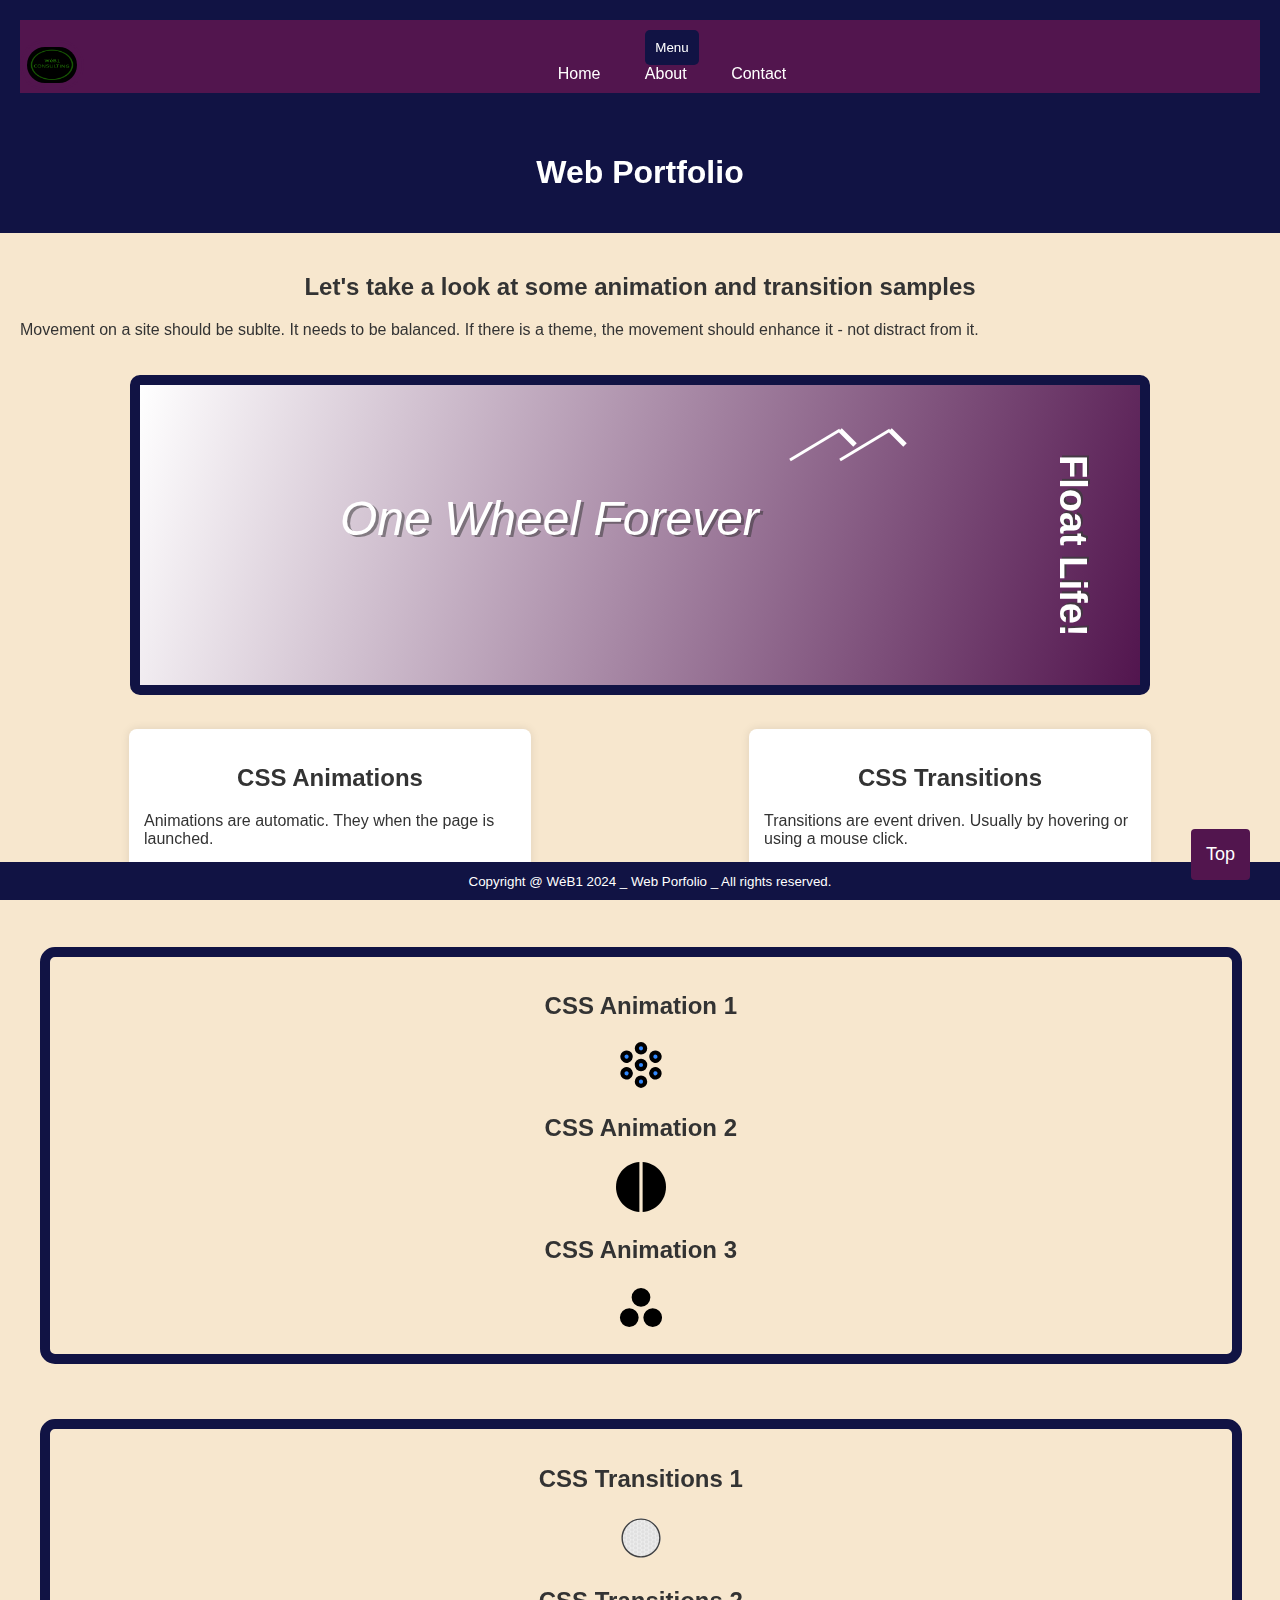
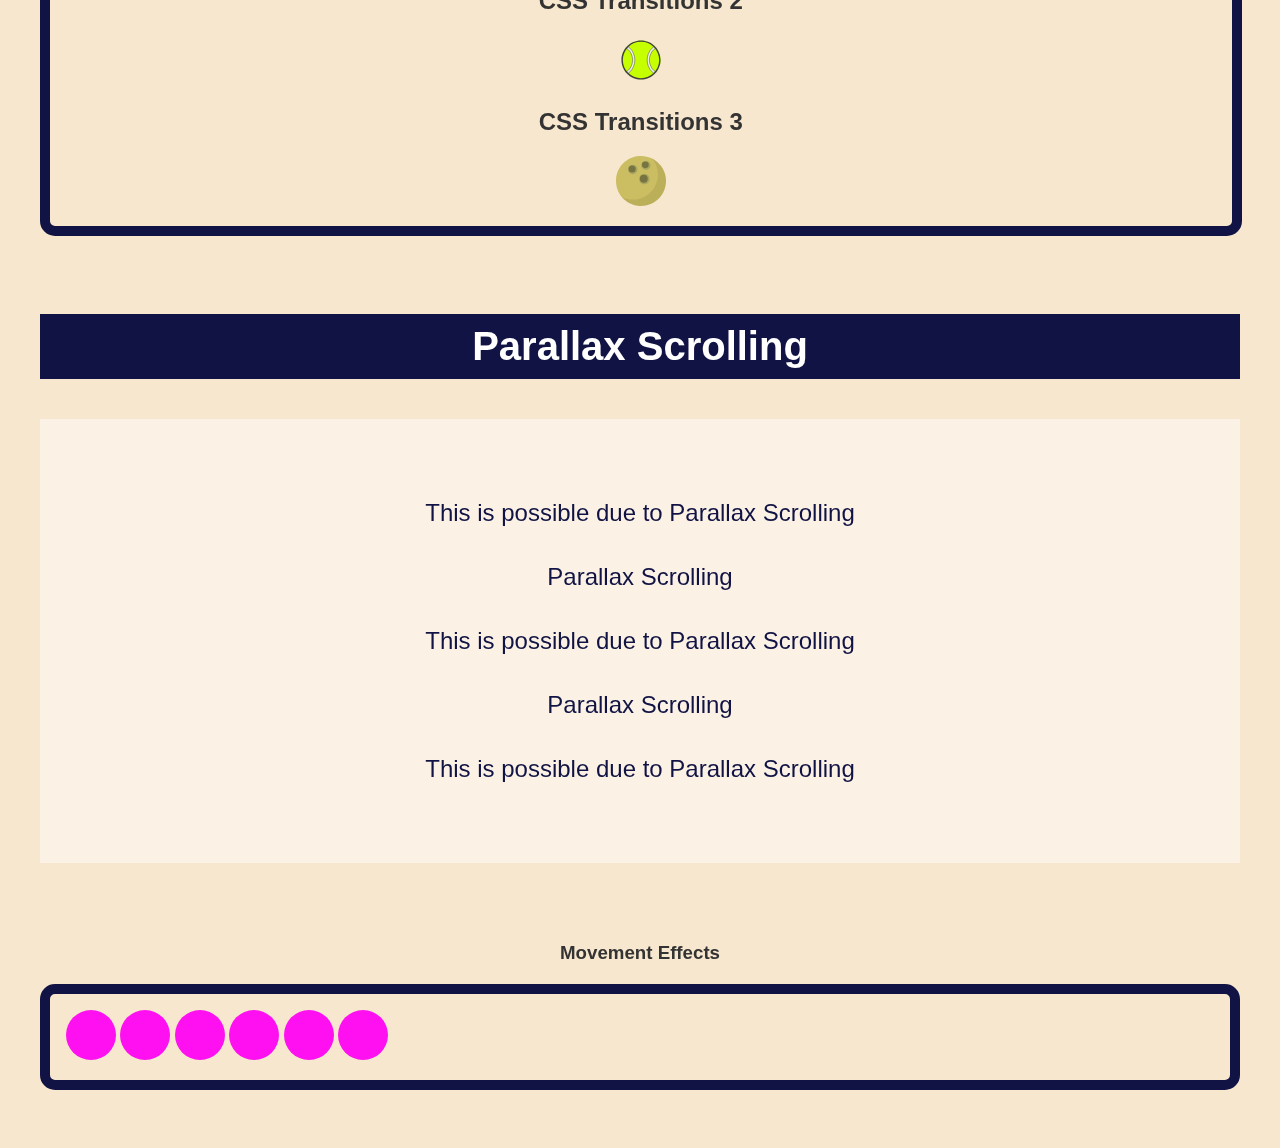
==== index.html @ e8b8176c "removed rotating box" ====
<!DOCTYPE html>
<html lang="en">
<head>
    <meta charset="UTF-8">
    <title>Home</title>
    <meta name="description" content="Digital Bulletin Boards">
    <link rel="preconnect" href="https://fonts.googleapis.com">
    <link rel="preconnect" href="https://fonts.gstatic.com" crossorigin>
    <meta name="author" content="SPate"> 
    <link rel="icon" type="image/x-icon" href="img/favicon.ico">
    <link rel="stylesheet" href="cp.css">
    <style>
        #container {
            margin: 20px;
            width: 97%;
            background-color: #f7e7ce;;
            text-align: center;
        }
         #canvas {            
            border: 10px solid #111344;
            border-radius: 10px; 
        }
            
        .animations {
            margin: 20px;
            padding: 16px;
            border: 10px solid #111344;
            border-radius: 15px;
        }
        .separator {
            height: 15px;
        }
        .transitions {
            margin: 20px;
            padding: 16px;
            border: 10px solid #111344;
            border-radius: 15px;
        }
        img {
            width: 50px;
        }
        /* CSS animations 1 */
        #a1 { animation: move1 5s 3;}
        @keyframes move1 {
            0% { transform: translateX(0px);}
            50% { transform: translateX(300px);}
            100% { transform: translateX(0px);}
        }
        #a2 { animation: move2 5s 5;}
        @keyframes move2 {
            0% {transform: translateX(0px) rotate(0deg);}
            50% {transform: translateX(500px) rotate(360deg);}
            100% {transform: translate(0px) rotate(0deg);}
        }
        #a3 {animation: move3 10s 5;}
        @keyframes move3 {
            0% {transform: translateX(Opx) rotate(0deg);}
            25% {transform: translateX(500px) rotate(360deg);}
            50% {transform: translate(Opx) rotate(0deg);}
            75% {transform: translate(-500px) rotate(-360deg);}
            100% {transform: translate(Opx) rotate(0deg);}
        }
        /* CSS transitions 1 */
        #t1 { transition: transform 1s;}
        #t1:hover {
            cursor: pointer;
            transform: rotateX(145deg);
        }
        #t2 { transition: transform 1s;}
        #t2:hover {
            cursor: pointer;
            transform: rotateZ(225deg) scale(.8);
        }
        #t3 {
            transition: transform 0.5s;
        }
        #t3:hover {
            cursor: pointer;
            transform: rotateY(145deg) scale(1.1);
        }

        /* CSS for the Balls */
#ball {
    width: 50px;
    height: 50px;
    border-radius: 50%;
    background-color: #FF10F0;
    display: inline-block; 
    /* ADD THESE LINES BELOW */
    animation: bounce .5s;
    animation-direction: alternate;      
    animation-timing-function: cubic-bezier(.5, 0.05, 1, .5);
    animation-iteration-count: infinite;          
}

/* Keyframes for bouncing ball - won't bounce without it */
@keyframes bounce {
    from {
        transform: translate3d(0, 0, 0);
    }
    to {
        transform: translate3d(0, 275px, 0);  /* the translate3d(0,0,0) transform property, which ensures use of the GPU in the translation. We also only specify the change in the Y-direction only. So, down, then up. */             
    }
}
    </style>

<script>
    // JS for canvas
    window.onload = function() {
        var canvas = document.querySelector("#canvas");
        var ctx = canvas.getContext('2d');
        //Rectangle with gradient
    ctx.beginPath();
 
 // Create gradient
 var grd = ctx.createLinearGradient(0, 0, 1000, 300);
 grd.addColorStop(0, "#ffffff");
 grd.addColorStop(1, "#52154E");

 // Fill with gradient
 ctx.fillStyle = grd;
 ctx.fillRect(0, 0, 1000, 300);

// Drawing the Image
 var img = new Image(400, 320);
img.src = "";
img.onload = function() {
    ctx.beginPath();                              
    ctx.drawImage(img, 0, -10);
    ctx.drawImage(img, 350, 110, 200,175);                
    ctx.drawImage(img, 500, 130, 200,175);                
   
}

 // Drawing the Text
 ctx.font = 'italic 48px arial';
 ctx.fillStyle = "rgba(50,50,50, 0.5)";
 ctx.fillText('One Wheel Forever', 203, 152);
 ctx.fillStyle = "#ffffff";
 ctx.fillText('One Wheel Forever', 200, 150);                  
 
 ctx.save();
 ctx.translate(920,70);
 ctx.rotate(Math.PI / 2);
 ctx.font = 'bold 38px arial';
 ctx.textAlign = "left";
 ctx.fillStyle = "rgba(60,60,60, 0.8)";
 ctx.fillText("Float Life!", -2, -2);
 ctx.fillStyle = "#ffffff";
 ctx.fillText("Float Life!", 0, 0);
 ctx.restore(); 

     // Add Line Drawings
 var startX = 700;
 var startY = 45;
 
ctx.strokeStyle = "#ffffff";
 
ctx.beginPath();
ctx.lineWidth = 3;
ctx.moveTo(startX,startY);
ctx.lineTo(startX - 50, startY + 30);
ctx.stroke();
 
ctx.beginPath();
ctx.moveTo(startX,startY);
ctx.lineWidth = 5;
ctx.lineTo(startX + 15, startY + 15);
ctx.stroke();
 
ctx.beginPath();
ctx.lineWidth = 3;
ctx.moveTo(startX + 50,startY);
ctx.lineTo(startX, startY + 30);
ctx.stroke();
 
ctx.beginPath();        
ctx.moveTo(startX + 50,startY);
ctx.lineWidth = 5;
ctx.lineTo(startX + 65, startY + 15);     
ctx.stroke(); 
    }
</script>

<script>
    // JavaScript for Scroll Events
    // When the user scrolls down 25px from the top of the document, show the button
window.onscroll = function() {
    scrollFunction()
};
 
function scrollFunction() {
    if (document.body.scrollTop > 25 || document.documentElement.scrollTop > 25) {
        document.getElementById("myBtn").style.display = "block";                
    } else {
        document.getElementById("myBtn").style.display = "none";                
    }
}
 
// When the user clicks on the button, scroll to the top of the document
function topFunction() {
    document.body.scrollTop = 0;
    document.documentElement.scrollTop = 0;
}

</script>
</head>

<body>
    <header>
        <a href="index.html">
            <img src="img/web1_logo.png" alt="Logo" class="logo" ALT="logo" ALIGN=left>
            </a>
    <nav class="navbar">
        <button class="toggle-btn">Menu</button>
        <br>
        <ul class="nav-links">
            <li><a href="index.html">Home</a></li>
            <li><a href="about.html">About</a></li>
            <li><a href="contact.html">Contact</a></li>
        </ul>
    </nav>
    </header>

    <header>
        <h1>Web Portfolio</h1>
    </header>

    <!-- Hero image / Commented out for Portfolio purposes
    <img class="hero-image" src="img/IMG_2759-min.jpeg" alt="View of land and sky mage">
    Source: Taken by Spate on location -->

    <section>
        <h2>Let's take a look at some animation and transition samples</h2>
        <p>
            Movement on a site should be sublte. It needs to be balanced. 
            If there is a theme, the movement should enhance it - not distract from it.
        </p>
    </section>

    <!-- Canvas Element -->
    <div style = "text-align:center;"> <!-- div added to canvas element for alignment -->
    <canvas id="canvas" width="1000px" height="300px"></canvas>
    </div>

    <section>
        <div class="board-container">
            <div class="board">
                <h2>CSS Animations</h2>
                <p>Animations are automatic. They when the page is launched.</p>
            </div>

            <div class="board">
                <h2>CSS Transitions</h2>
                <p>Transitions are event driven. Usually by hovering or using a mouse click.</p>
            </div>
        </div>
    </section>

    <br>
    
    <main>
        <div id="container">
            <div class="animations">
                <!-- Animations will go here -->
                <div>
                    <h2>CSS Animation 1</h2>
                    <img id="a1" src="img/circles-seven-svgrepo-com.svg" alt="animated image">
                </div>
                <div>
                    <h2>CSS Animation 2</h2>
                    <img id="a2" src="img/circles-svgrepo-com.svg" alt="animated image">
                </div>
                <div>
                    <h2>CSS Animation 3</h2>
                    <img id="a3" src="img/circles-three-fill-svgrepo-com.svg" alt="animated image">
                    <!-- SVG images from https://www.svgrepo.com/vectors/circles/ -->
                </div>
    
            </div>

            <div class="separator"></div>

            <div class="transitions">
                <!-- Transitions will go here -->
                <div>
                    <h2>CSS Transitions 1</h2>
                    <img id="t1" src="img/balls-golf-svgrepo-com.svg" alt="transitioned image">
                </div>
                <div>
                    <h2>CSS Transitions 2</h2>
                    <img id="t2" src="img/balls-tennis-svgrepo-com.svg" alt="transitioned image">
                </div>
                <div>
                    <h2>CSS Transitions 3</h2>
                    <img id="t3" src="img/bowling-svgrepo-com.svg" alt="transitioned image">
                   <!-- SVG images from https://www.svgrepo.com/vectors/balls/ --> 
                </div>
    
            </div>
    
        </div>
    </main>
    <br>

    <!-- Used example from Course book Creating Web Animations Kirupa Chinnathambi /
        Chapter 13. Parallax Scrolling -->
    <h4>Parallax Scrolling </h4>
<div id="content">
<p>This is possible due to Parallax Scrolling</p>
<p>Parallax Scrolling</p>
<p>This is possible due to Parallax Scrolling</p>
<p>Parallax Scrolling</p>
<p>This is possible due to Parallax Scrolling</p>
</div>
<div id="bigYellowCircle"></div>
<div id="blueSquare"></div>
<div id="greenPentagon"></div>

<!-- JS for Parallax Scrolling events -->
<script>
	var bigYellowCircle = document.querySelector("#bigYellowCircle");
	var blueSquare = document.querySelector("#blueSquare");
	var greenPentagon = document.querySelector("#greenPentagon");

	function setTranslate(xPos, yPos, el) {
		el.style.transform = "translate3d(" + xPos + ", " + yPos + "px, 0)";
	}

	window.addEventListener("DOMContentLoaded", scrollLoop, false);

	var xScrollPosition;
	var yScrollPosition;

	function scrollLoop() {
		xScrollPosition = window.scrollX;
		yScrollPosition = window.scrollY;

		setTranslate(0, yScrollPosition * -0.2, bigYellowCircle);
		setTranslate(0, yScrollPosition * -1.5, blueSquare);
		setTranslate(0, yScrollPosition * .5, greenPentagon);

		requestAnimationFrame(scrollLoop);
	}

</script>

    <section>
        <h3>Movement Effects</h3>
        <div class="animations">
            <div id="ball"></div>
            <div id="ball"></div>
            <div id="ball"></div>
            <div id="ball"></div>
            <div id="ball"></div>
            <div id="ball"></div>
        </div>
    </section>
    <br>

    <script>
        // Script for Nav menu
        // Get the toggle button and navigation links
        const toggleBtn = document.querySelector('.toggle-btn');
        const navLinks = document.querySelector('.nav-links');

        // Add event listener to toggle button
        toggleBtn.addEventListener('click', function() {
            // Toggle the 'show' class on navigation links
            navLinks.classList.toggle('show');
        });
    </script>

<!-- HTML for top scroll button -->
<div class="myBtn" onclick="topFunction()" id="myBtn" title="Go to top">Top</div>

<footer>
    <small>Copyright @ WéB1 2024 _ Web Porfolio _ All rights reserved.</small>
</footer>
    
</body>
</html>
---- cp.css ----
/* styles.css - Alphabetical Order - @media queires at the end */
body {
    font-family: 'Arial', sans-serif;
    margin: 0;
    padding: 0;
    background-color: #f7e7ce;
    color: #333;
}

html{
    scroll-behavior: smooth;
}

/* Parallax Scrolling */
#content {
    padding: 50px;
    margin: 40px;
    background-color: rgba(255, 255, 255, .48);
    text-align: center;
}
#content p {
    font-family: Helvetica, sans-serif;
    font-size: 24px;
    line-height: 40px;
    color: #111344;
    text-align: center;
}
h4 {
    text-transform: capitalize;
    font-family: sans-serif;
    font-size: 40px;
    padding: 10px;
    margin: 40px;
    background-color: #111344;
    color: #FFF;
    text-align: center;
}
#bigYellowCircle {
    background-image: url("https://www.kirupa.com/images/yellow_circle.svg");
    background-repeat: no-repeat;
    background-position: center center;
    background-size: 90%;
    position: fixed;
    top: 0;
    width: 100vw;
    height: 100vw;
    z-index: -1;
    opacity: .75;
}
#blueSquare {
    background-image: url("https://www.kirupa.com/images/blue_square.svg");
    background-repeat: no-repeat;
    background-position: 97% bottom;
    background-size: 10%;
    position: fixed;
    top: 0;
    width: 100vw;
    height: 100vw;
    z-index: -2;
    opacity: .75;
}
#greenPentagon {
    background-image: url("https://www.kirupa.com/images/green_pentagon.svg");
    background-repeat: no-repeat;
    background-position: 5% top;
    background-size: 50%;
    position: fixed;
    top: 0;
    width: 100vw;
    height: 100vw;
    z-index: -3;
    opacity: .75;
}

/* CSS test - consideres part of the body - that is why they are not in alphabetical order */
h1 {
 text-align: center;
}
h2 {
text-align: center;
}
h3 {
text-align: center;
}
p {
    text-align: left;
}

/* CSS for 2 grid boards */
.board-container {
    display: flex;
    flex-wrap: wrap;
    justify-content: space-around;
}

.board {
    width: 30%;
    margin: 10px;
    padding: 15px;
    background-color: #fff;
    border-radius: 8px;
    box-shadow: 0 0 10px rgba(0, 0, 0, 0.1);
}

button {
    padding: 10px;
    background-color: #111344;
    color: white;
    border: none;
    border-radius: 5px;
    cursor: pointer;
}

footer {
    background-color: #111344;
    color: white;
    text-align: center;
    padding: 10px;
    position: fixed;
    bottom: 0;
    width: 100%;
}

/* CSS for header */
header {
    background-color: #111344;
    padding: 20px;
    text-align: center;
    color: white;
}

/* Hero image css */
.hero-image {
    width: 100%;
    height: auto;
}

img {
    width: 100%;
    height: 100%;
    object-fit: cover;
}

/* Adjust the margin-bottom as needed for your desired spacing */
.last-section {
    margin-bottom: 20px; 
    text-align: center;
}

/* CSS for LoGo control */
.logo {
    display: block;
    max-width: 80px; /* Adjust the maximum width as needed */
    margin: 20px auto; /* Adjust the margin for positioning */
    border: 2px solid #52154E;
    padding: 5px;
    border-radius: 50px 50px;
}

/* Default styles for navigation menu */
.navbar {
    background-color: #52154E;
    padding: 10px 0;
}

.nav-links {
    list-style-type: none;
    margin: 0;
    padding: 0;
}

.nav-links li {
    display: inline;
}

.nav-links li a {
    color: white;
    text-decoration: none;
    padding: 10px 20px;
}

/* CSS for scroll button */
.myBtn {
    /* display: none;     comment this out at first*/
     position: fixed;
     bottom: 20px;
     right: 30px;
     z-index: 99;
     font-size: 18px;
     border: none;
     outline: none;
     background-color: #52154E;
     color: white;
     cursor: pointer;
     padding: 15px;
     border-radius: 4px;
 }
  
 .myBtn:hover {
     background-color: #555;
 }

/* CSS for items in section */
section {
    padding: 20px;
}

/* CSS media Queries for Smartphone */
@media screen and (max-width: 480px) {
    .board {
        width: 100%;
    }

    #canvas {
        width: 100%;
    }
}

/* Media query for tablets and phones */
@media screen and (max-width: 768px) {
    .nav-links {
        display: none; 
    }

    .nav-links.show {
        display: block; 
    }

    .nav-links li {
        display: block; 
    }

    #canvas {
        width: 75%;
    }
}
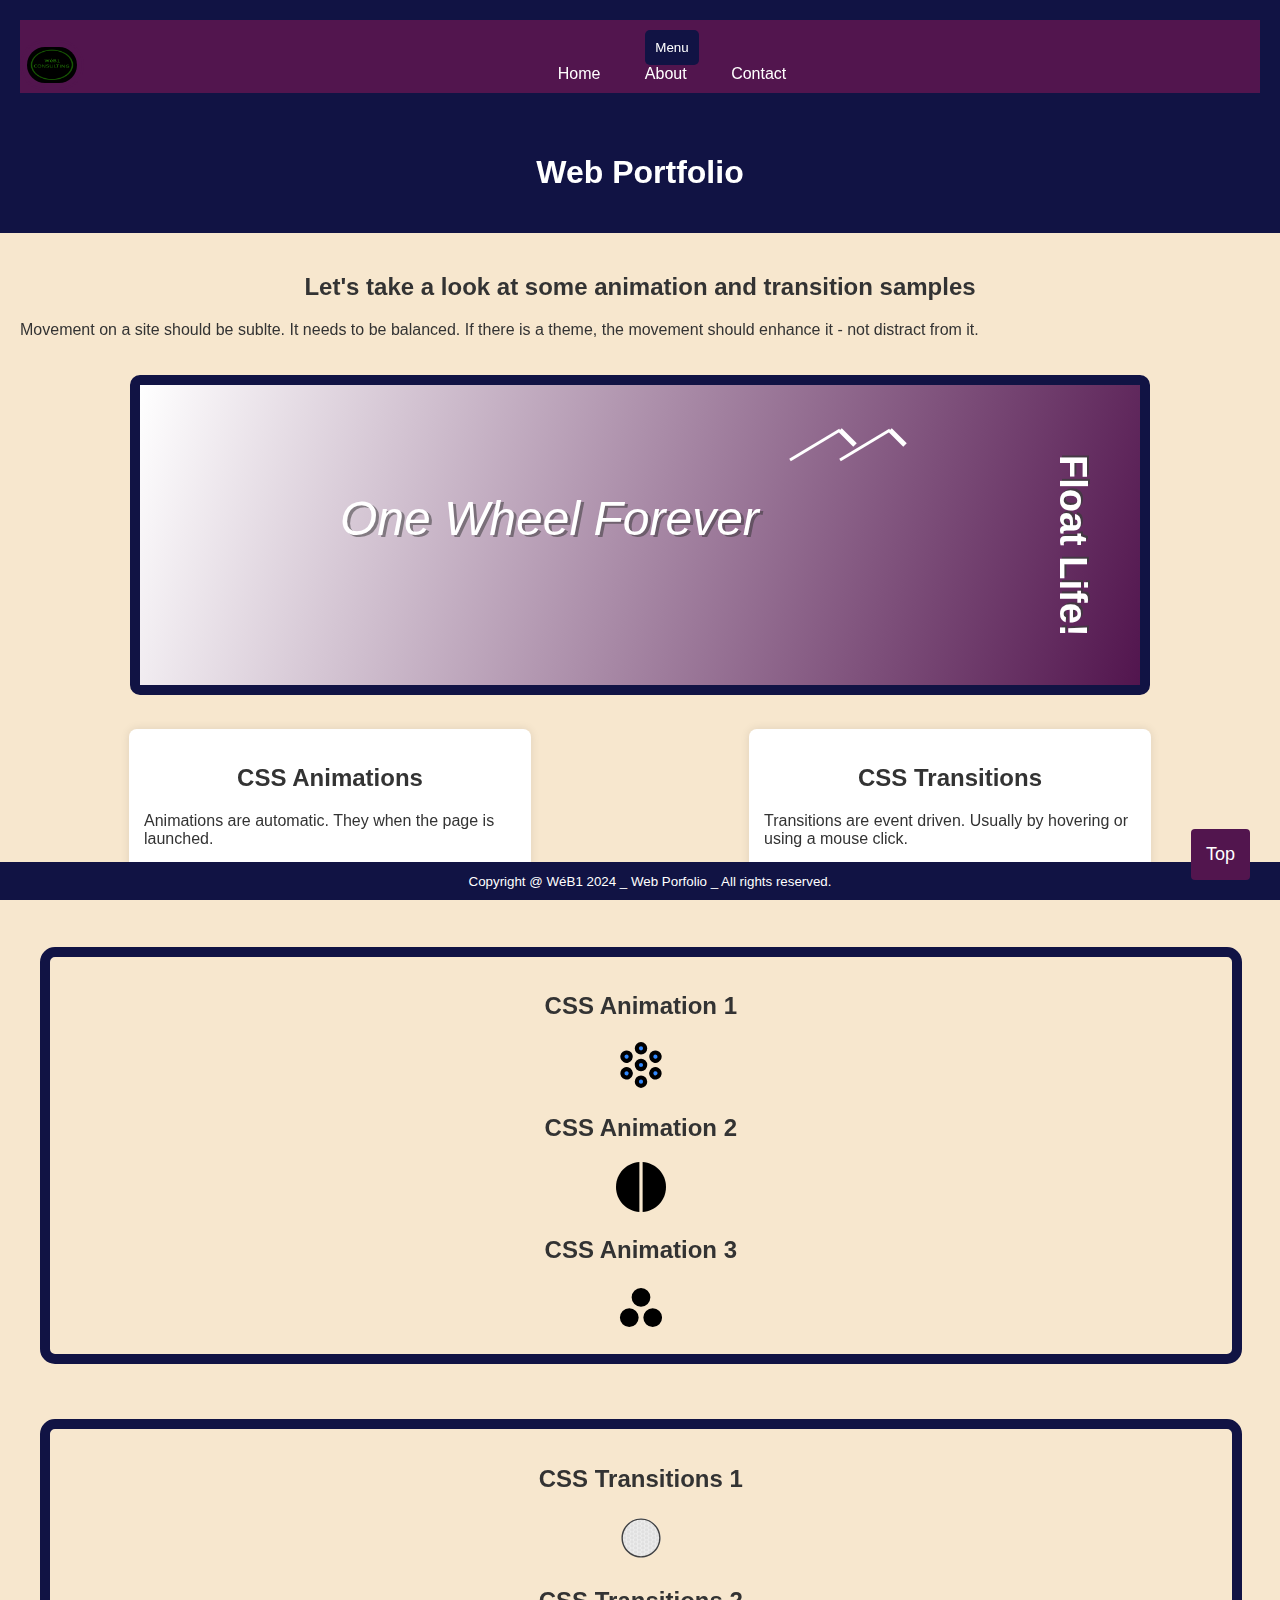
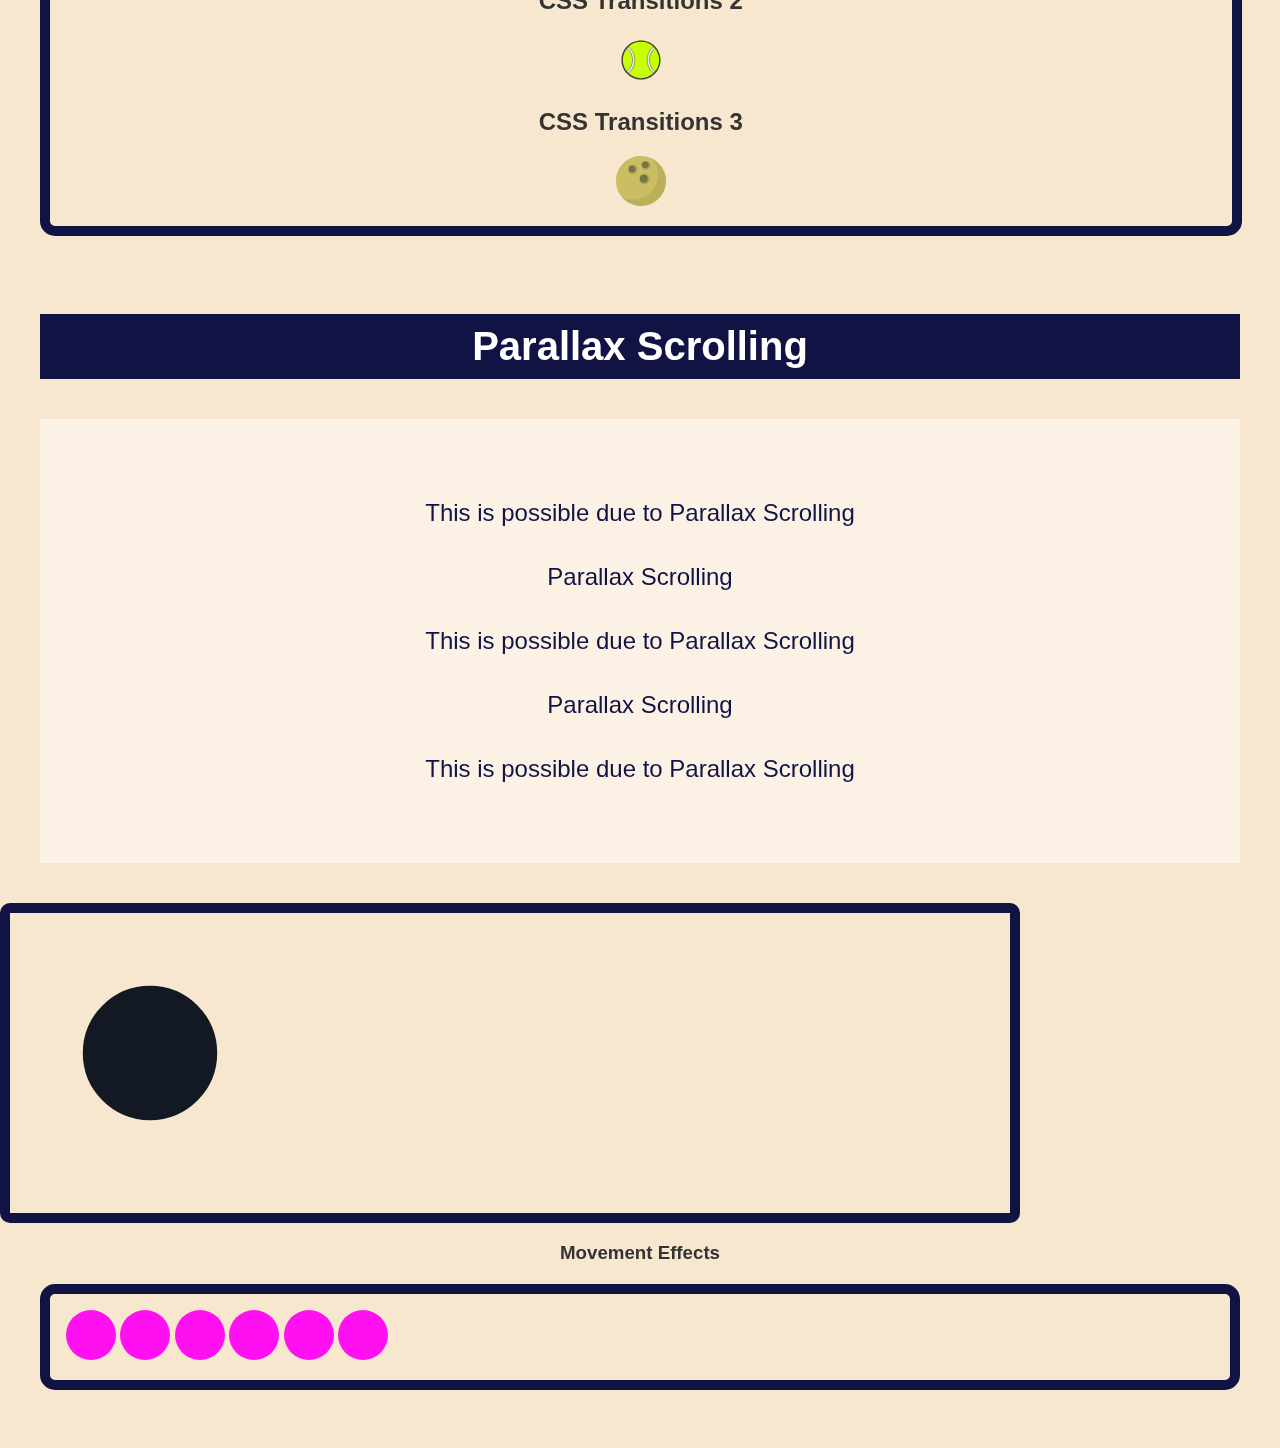
==== commit fa8490b4: "adding sprite" ====
--- a/index.html
+++ b/index.html
@@ -80,7 +80,7 @@
         }
 
         /* CSS for the Balls */
-#ball {
+     #ball {
     width: 50px;
     height: 50px;
     border-radius: 50%;
@@ -102,6 +102,21 @@
         transform: translate3d(0, 275px, 0);  /* the translate3d(0,0,0) transform property, which ensures use of the GPU in the translation. We also only specify the change in the Y-direction only. So, down, then up. */             
     }
 }
+
+/* CSS for Sprite */ 
+#spriteContainer {
+   width: 300px;
+   height: 300px;
+   display: block;
+   background-image: url("./img/dot-svgrepo-com.svg");
+   background-position: center;
+   animation: sprite .99s steps(24) infinite;
+ }
+ @keyframes sprite {
+  100% {
+    background-position: -524px;
+  }
+  }
     </style>
 
 <script>
@@ -280,7 +295,7 @@
             </div>
 
             <div class="separator"></div>
-
+            
             <div class="transitions">
                 <!-- Transitions will go here -->
                 <div>
@@ -345,6 +360,12 @@
 
 </script>
 
+<div id="spriteContainer">
+    <canvas id="canvas" width="1000px" height="300px"></canvas>
+</div>
+
+<script src="//www.kirupa.com/js/prefixfree.min.js"></script>
+
     <section>
         <h3>Movement Effects</h3>
         <div class="animations">
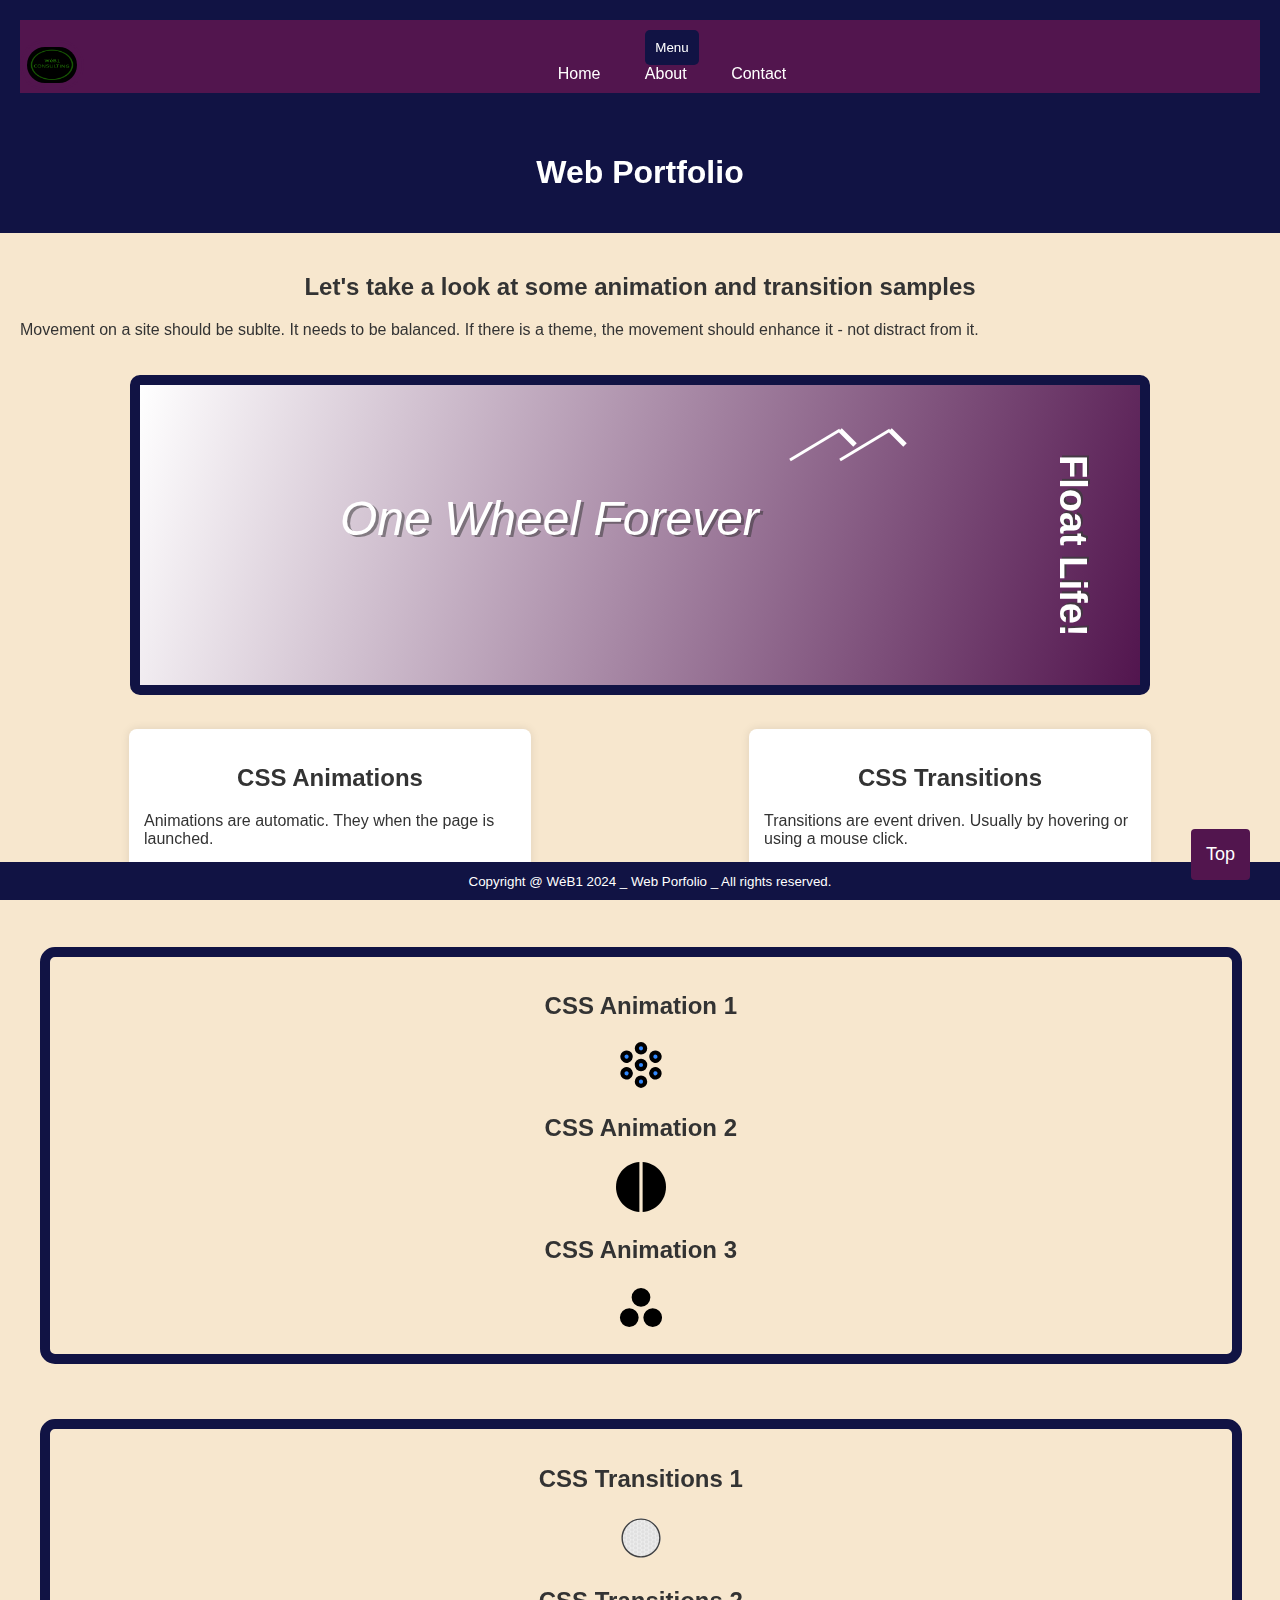
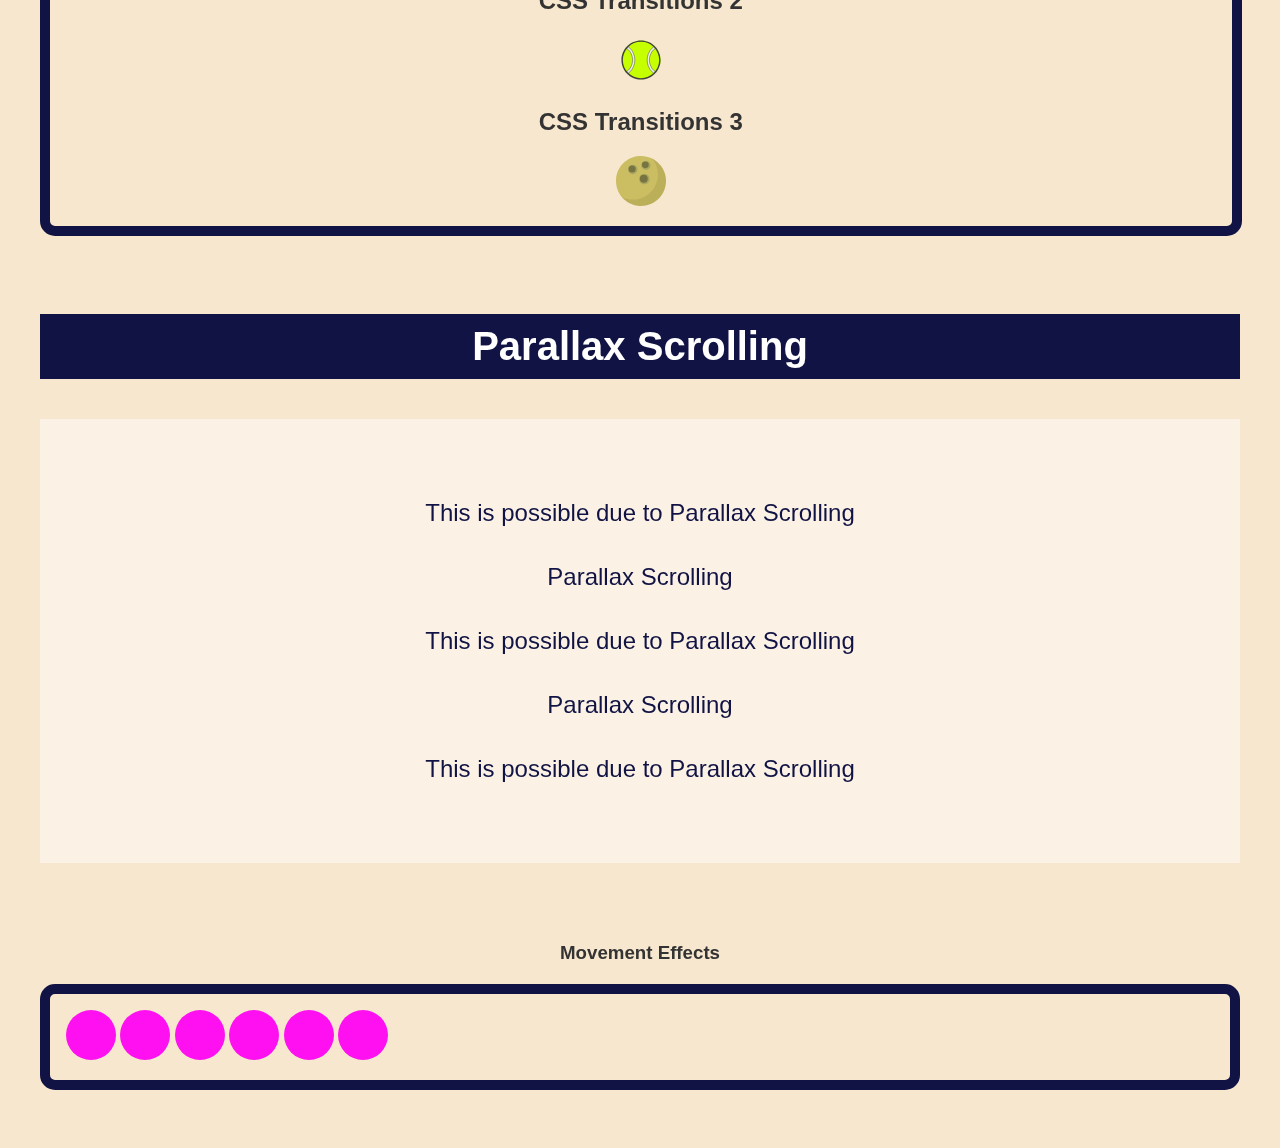
==== commit 30871d31: "removed sprite attempt" ====
--- a/index.html
+++ b/index.html
@@ -102,21 +102,6 @@
         transform: translate3d(0, 275px, 0);  /* the translate3d(0,0,0) transform property, which ensures use of the GPU in the translation. We also only specify the change in the Y-direction only. So, down, then up. */             
     }
 }
-
-/* CSS for Sprite */ 
-#spriteContainer {
-   width: 300px;
-   height: 300px;
-   display: block;
-   background-image: url("./img/dot-svgrepo-com.svg");
-   background-position: center;
-   animation: sprite .99s steps(24) infinite;
- }
- @keyframes sprite {
-  100% {
-    background-position: -524px;
-  }
-  }
     </style>
 
 <script>
@@ -360,12 +345,6 @@
 
 </script>
 
-<div id="spriteContainer">
-    <canvas id="canvas" width="1000px" height="300px"></canvas>
-</div>
-
-<script src="//www.kirupa.com/js/prefixfree.min.js"></script>
-
     <section>
         <h3>Movement Effects</h3>
         <div class="animations">
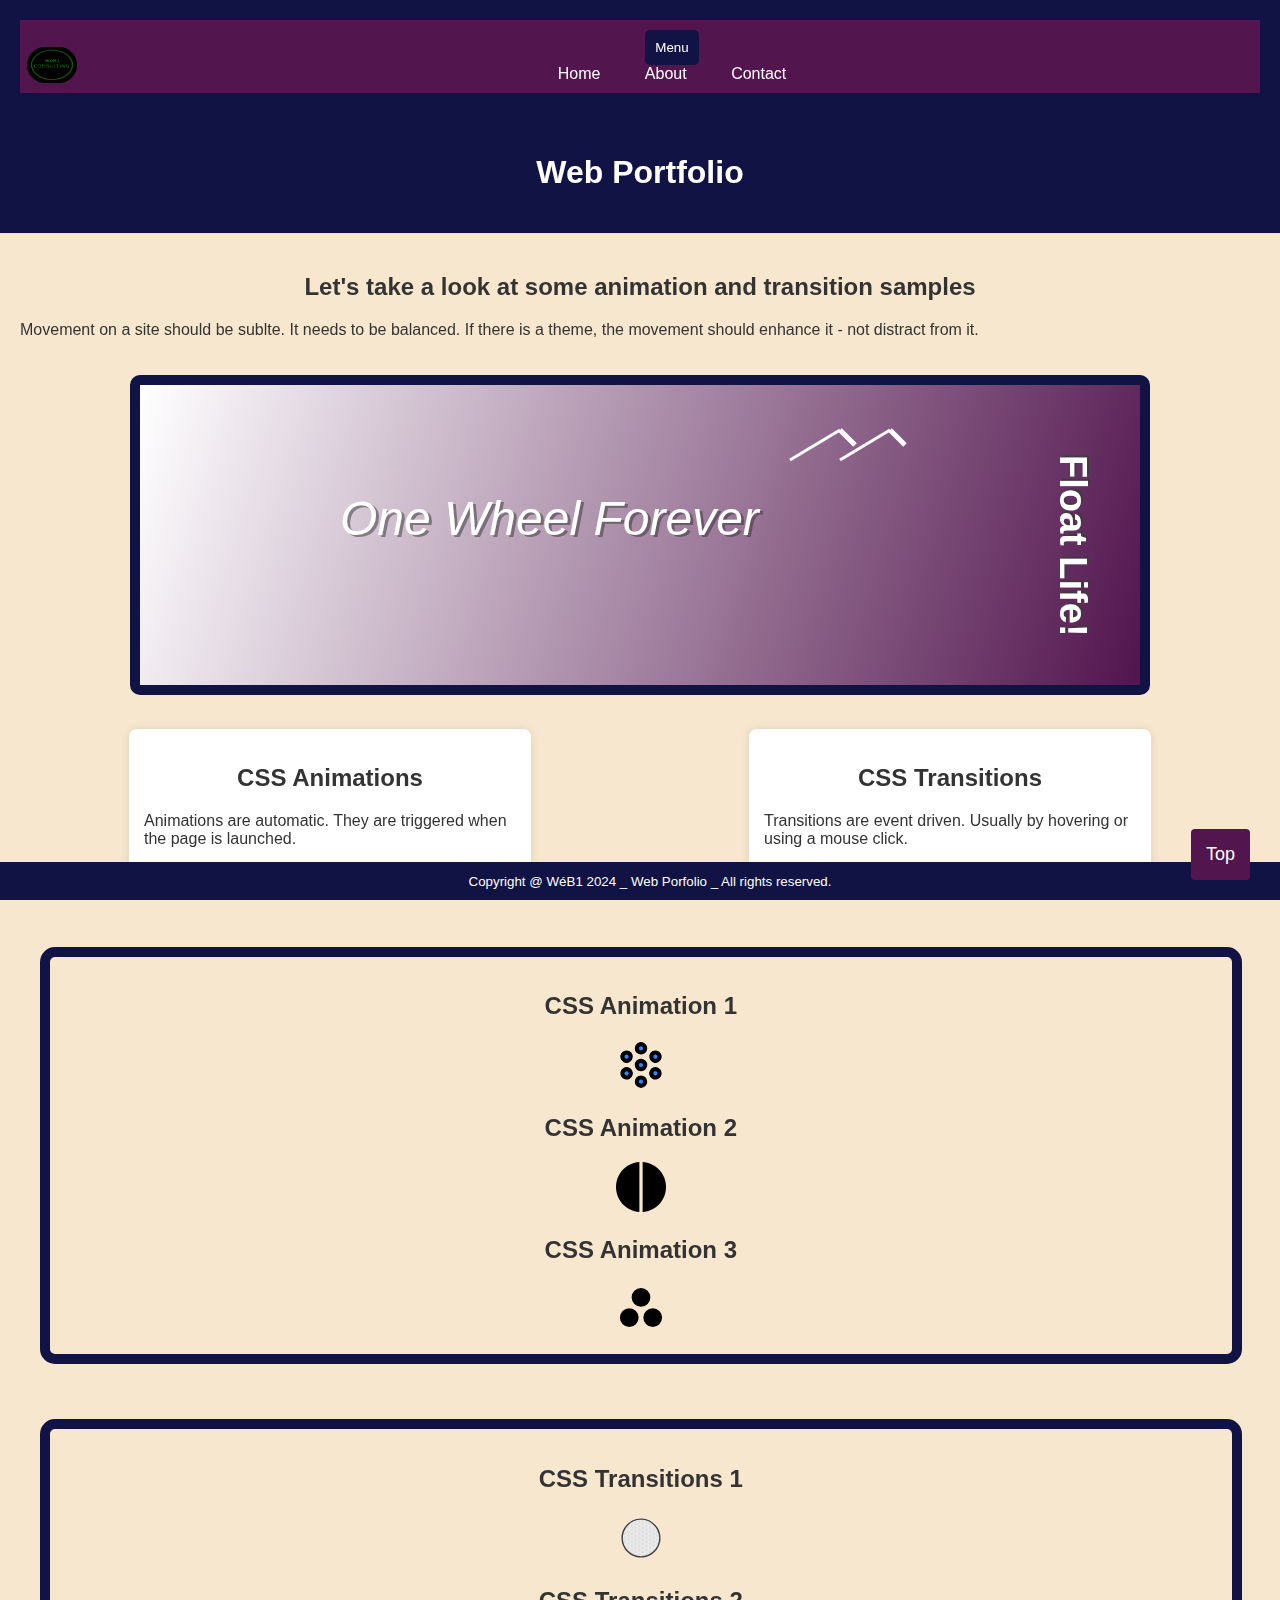
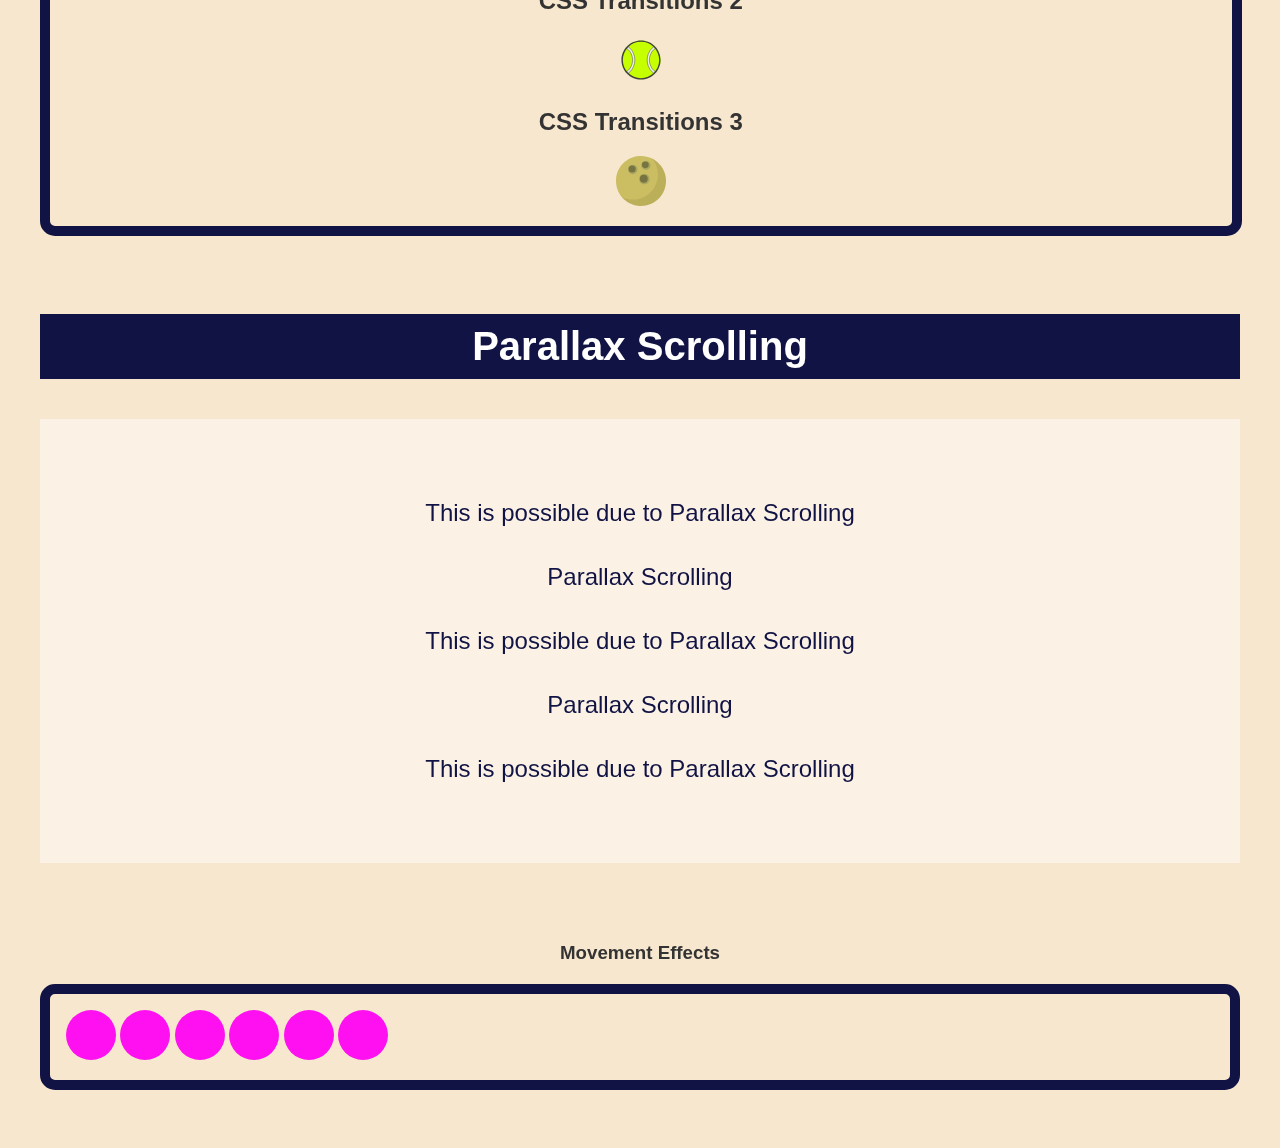
==== commit eaef8f24: "update CSS Animations text" ====
--- a/index.html
+++ b/index.html
@@ -247,7 +247,7 @@
         <div class="board-container">
             <div class="board">
                 <h2>CSS Animations</h2>
-                <p>Animations are automatic. They when the page is launched.</p>
+                <p>Animations are automatic. They are triggered when the page is launched.</p>
             </div>
 
             <div class="board">
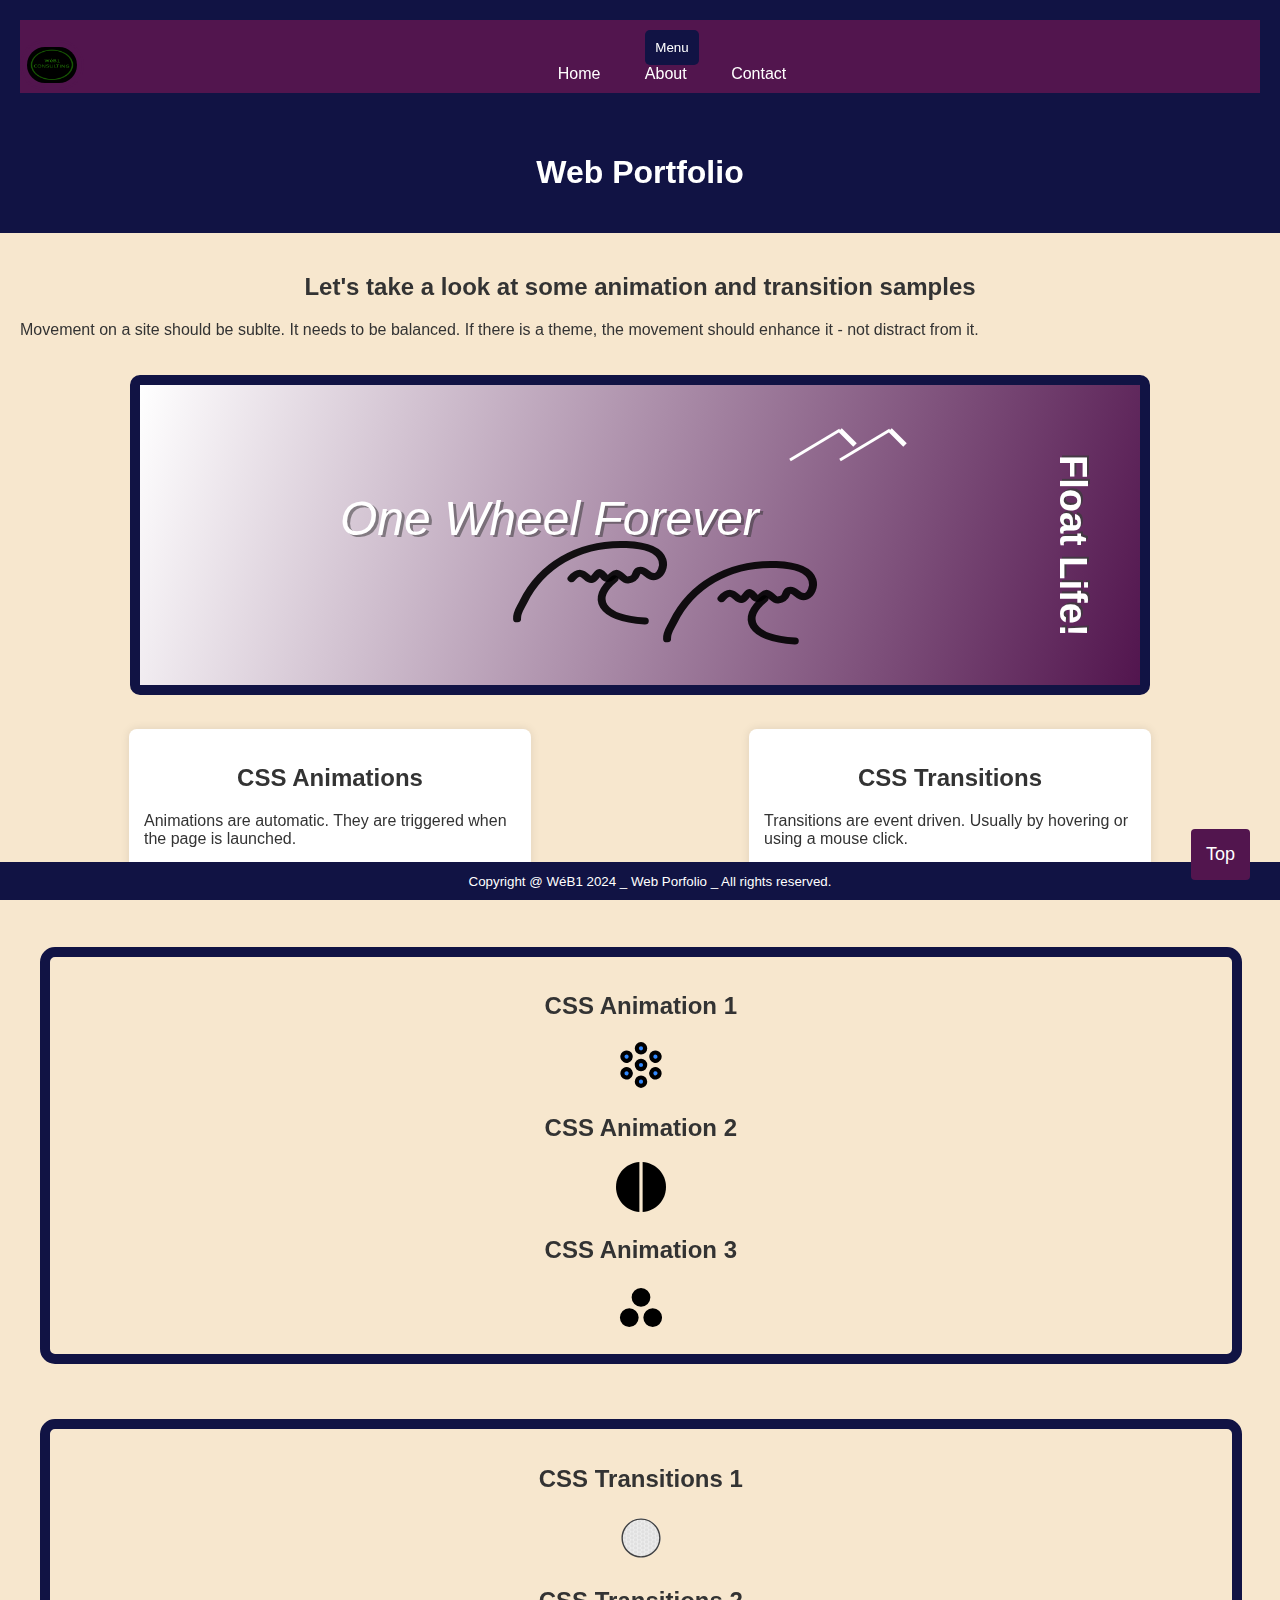
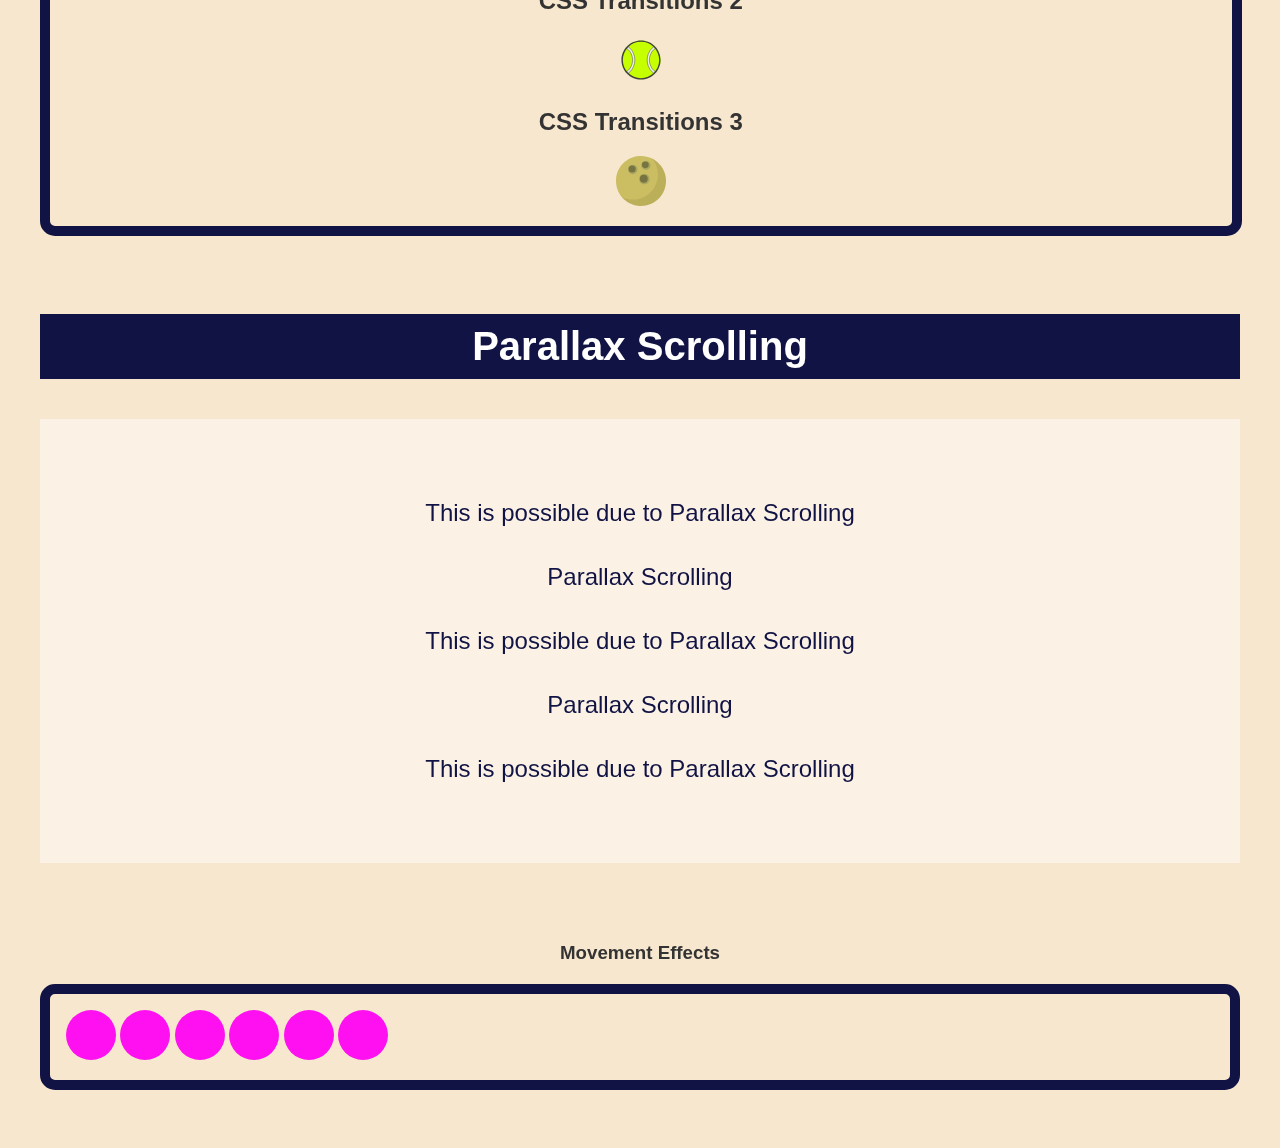
==== commit 34995573: "Added wave image to canvas" ====
--- a/index.html
+++ b/index.html
@@ -123,12 +123,14 @@
 
 // Drawing the Image
  var img = new Image(400, 320);
-img.src = "";
+img.src = "images/wave-svgrepo-com.svg";
 img.onload = function() {
     ctx.beginPath();                              
-    ctx.drawImage(img, 0, -10);
-    ctx.drawImage(img, 350, 110, 200,175);                
-    ctx.drawImage(img, 500, 130, 200,175);                
+    ctx.drawImage(img, 350, 110, 200,175);
+    ctx.drawImage(img, 500, 130, 200,175); 
+    
+                
+                    
    
 }
 
